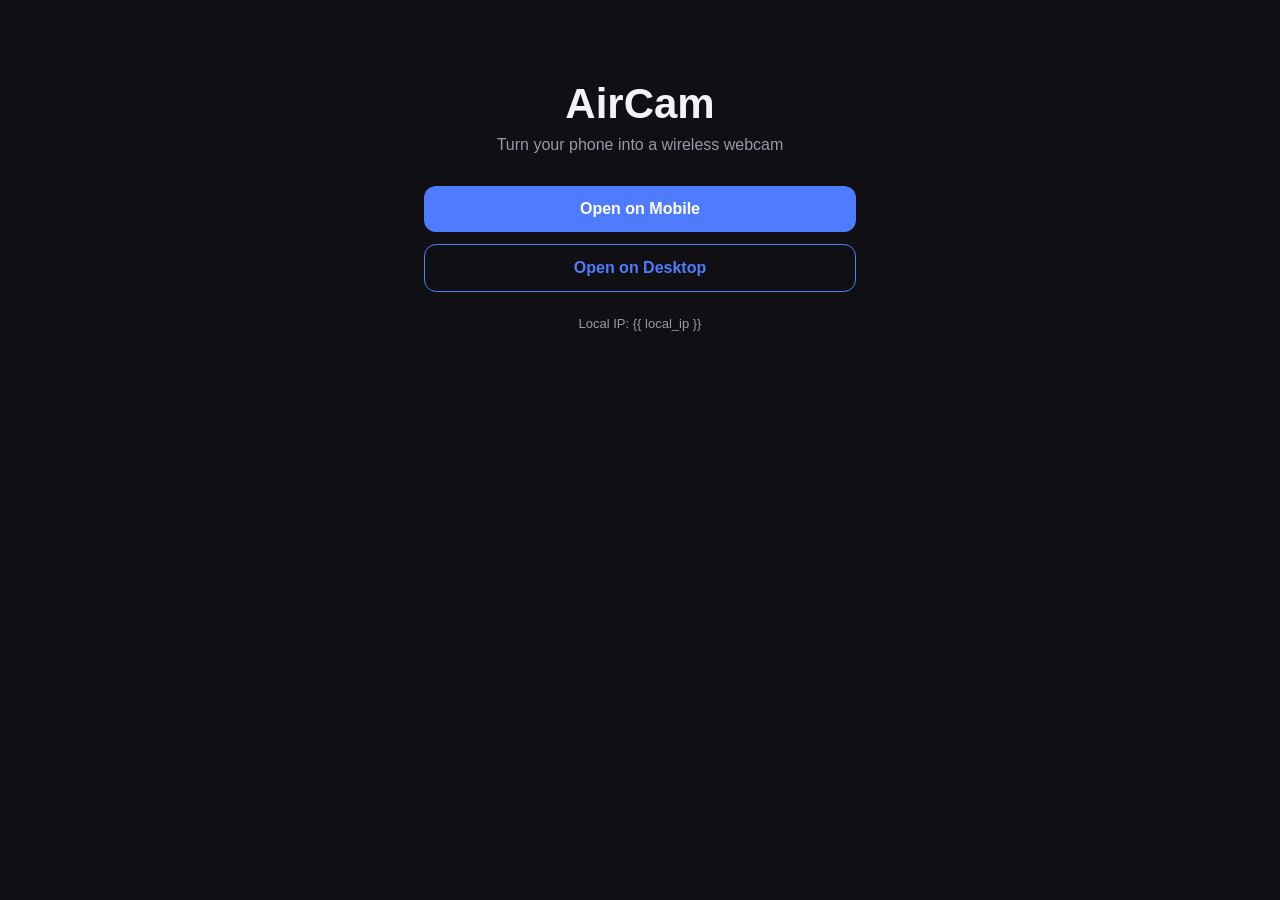
==== templates/index.html @ ca4be6c2 "Scaffold Add initial implementation of AirCam with mobile and desktop support  - Create Flask app to" ====
<!DOCTYPE html>
<html lang="en">
<head>
<meta charset="UTF-8">
<meta name="viewport" content="width=device-width, initial-scale=1.0">
<title>AirCam</title>
<link rel="stylesheet" href="/static/style.css">
</head>
<body>
<div class="landing">
<h1>AirCam</h1>
<p>Turn your phone into a wireless webcam</p>
<div class="landing-links">
<a class="btn" href="/mobile">Open on Mobile</a>
<a class="btn btn-outline" href="/desktop">Open on Desktop</a>
</div>
<p class="local-ip">Local IP: {{ local_ip }}</p>
</div>
</body>
</html>
---- static/style.css ----
* { box-sizing: border-box; margin: 0; padding: 0; }
body { font-family: -apple-system, BlinkMacSystemFont, 'Segoe UI', Roboto, sans-serif; background: #0f0f14; color: #f2f2f7; min-height: 100vh; }
.landing { max-width: 480px; margin: 0 auto; padding: 80px 24px; text-align: center; }
.landing h1 { font-size: 42px; margin-bottom: 8px; }
.landing p { color: #9a9aa5; margin-bottom: 32px; }
.landing-links { display: flex; flex-direction: column; gap: 12px; }
.local-ip { margin-top: 24px; font-size: 13px; color: #6b6b76; }
.btn { display: inline-block; padding: 14px 24px; background: #4f7cff; color: #fff; border: none; border-radius: 12px; font-size: 16px; font-weight: 600; text-decoration: none; cursor: pointer; }
.btn-outline { background: transparent; border: 1px solid #4f7cff; color: #4f7cff; }
.mobile-body { padding: 0; margin: 0; overflow: hidden; }
.camera-wrap { position: relative; width: 100vw; height: 100vh; background: #000; }
#preview { width: 100%; height: 100%; object-fit: cover; }
.overlay-top { position: absolute; top: env(safe-area-inset-top, 16px); left: 16px; display: flex; align-items: center; gap: 8px; background: rgba(0,0,0,0.4); padding: 8px 14px; border-radius: 20px; }
.status-dot { width: 10px; height: 10px; border-radius: 50%; background: #ff4f4f; }
.status-dot.live { background: #4fff8f; }
.overlay-bottom { position: absolute; bottom: env(safe-area-inset-bottom, 24px); left: 0; right: 0; display: flex; justify-content: center; gap: 16px; }
.icon-btn { padding: 14px 22px; border-radius: 30px; border: none; background: rgba(255,255,255,0.15); color: #fff; font-size: 15px; font-weight: 600; backdrop-filter: blur(10px); }
.icon-btn.primary { background: #4f7cff; }
.icon-btn:disabled { opacity: 0.4; }
.hint { position: fixed; bottom: 4px; left: 0; right: 0; text-align: center; font-size: 11px; color: #6b6b76; }
.dashboard { max-width: 720px; margin: 0 auto; padding: 40px 24px; }
.dashboard h1 { margin-bottom: 24px; }
.pair-row { display: flex; gap: 10px; margin-bottom: 20px; }
.pair-row input { flex: 1; padding: 12px 14px; border-radius: 10px; border: 1px solid #2a2a34; background: #17171d; color: #fff; font-size: 15px; }
.video-frame { position: relative; width: 100%; aspect-ratio: 16/9; background: #000; border-radius: 16px; overflow: hidden; display: flex; align-items: center; justify-content: center; }
.video-frame video { width: 100%; height: 100%; object-fit: contain; }
.placeholder { position: absolute; color: #6b6b76; font-size: 14px; }
.conn-status { margin-top: 14px; font-size: 13px; color: #9a9aa5; }
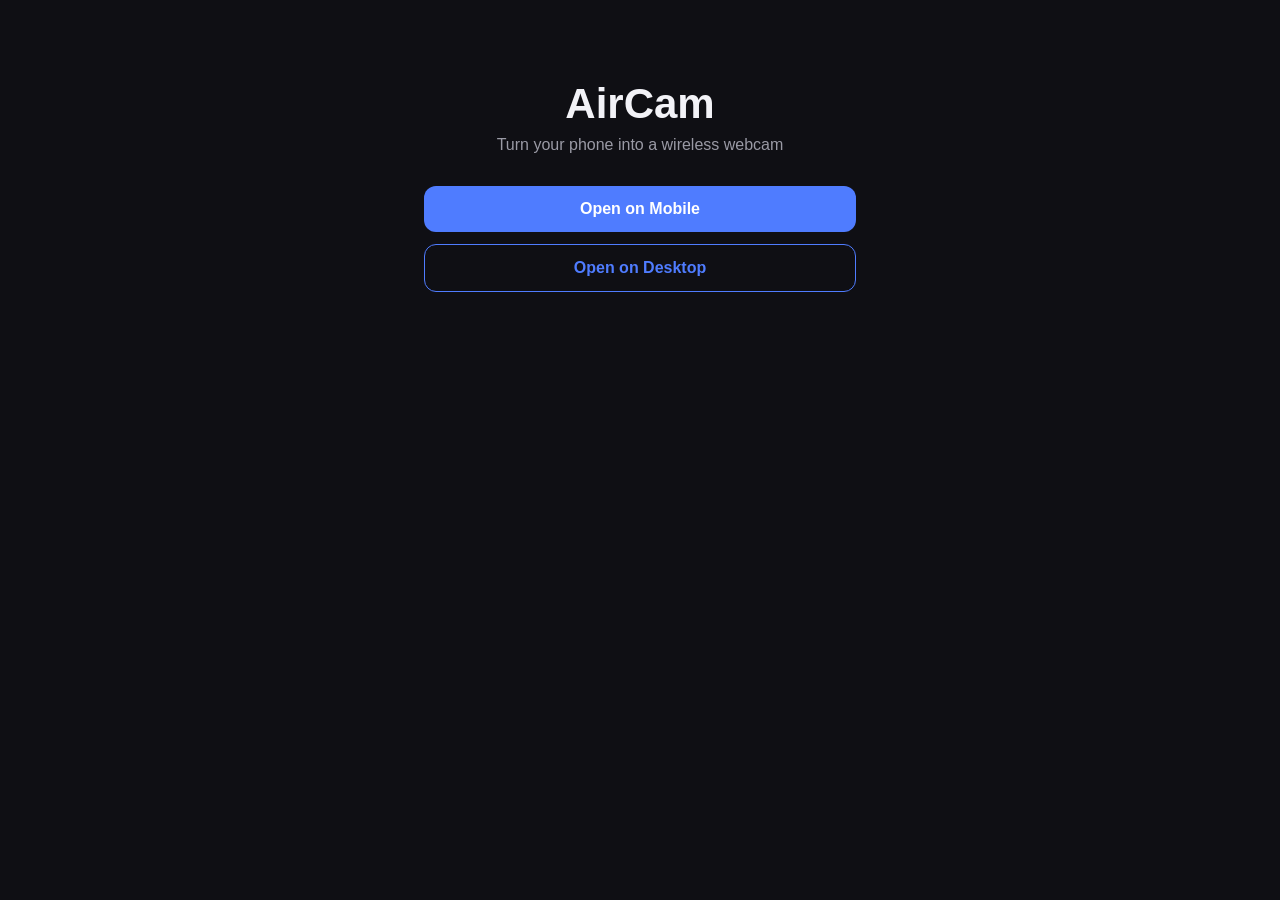
==== commit bb298eba: "Implement room-based signaling and cleanup for WebRTC connections" ====
--- a/templates/index.html
+++ b/templates/index.html
@@ -14,7 +14,6 @@
 <a class="btn" href="/mobile">Open on Mobile</a>
 <a class="btn btn-outline" href="/desktop">Open on Desktop</a>
 </div>
-<p class="local-ip">Local IP: {{ local_ip }}</p>
 </div>
 </body>
 </html>
--- a/static/style.css
+++ b/static/style.css
@@ -4,7 +4,6 @@
 .landing h1 { font-size: 42px; margin-bottom: 8px; }
 .landing p { color: #9a9aa5; margin-bottom: 32px; }
 .landing-links { display: flex; flex-direction: column; gap: 12px; }
-.local-ip { margin-top: 24px; font-size: 13px; color: #6b6b76; }
 .btn { display: inline-block; padding: 14px 24px; background: #4f7cff; color: #fff; border: none; border-radius: 12px; font-size: 16px; font-weight: 600; text-decoration: none; cursor: pointer; }
 .btn-outline { background: transparent; border: 1px solid #4f7cff; color: #4f7cff; }
 .mobile-body { padding: 0; margin: 0; overflow: hidden; }
@@ -13,16 +12,18 @@
 .overlay-top { position: absolute; top: env(safe-area-inset-top, 16px); left: 16px; display: flex; align-items: center; gap: 8px; background: rgba(0,0,0,0.4); padding: 8px 14px; border-radius: 20px; }
 .status-dot { width: 10px; height: 10px; border-radius: 50%; background: #ff4f4f; }
 .status-dot.live { background: #4fff8f; }
+.overlay-room { position: absolute; top: env(safe-area-inset-top, 16px); right: 16px; }
+.overlay-room input { width: 90px; padding: 8px 12px; border-radius: 20px; border: none; background: rgba(0,0,0,0.4); color: #fff; font-size: 14px; text-align: center; text-transform: uppercase; }
 .overlay-bottom { position: absolute; bottom: env(safe-area-inset-bottom, 24px); left: 0; right: 0; display: flex; justify-content: center; gap: 16px; }
 .icon-btn { padding: 14px 22px; border-radius: 30px; border: none; background: rgba(255,255,255,0.15); color: #fff; font-size: 15px; font-weight: 600; backdrop-filter: blur(10px); }
 .icon-btn.primary { background: #4f7cff; }
 .icon-btn:disabled { opacity: 0.4; }
-.hint { position: fixed; bottom: 4px; left: 0; right: 0; text-align: center; font-size: 11px; color: #6b6b76; }
 .dashboard { max-width: 720px; margin: 0 auto; padding: 40px 24px; }
 .dashboard h1 { margin-bottom: 24px; }
-.pair-row { display: flex; gap: 10px; margin-bottom: 20px; }
-.pair-row input { flex: 1; padding: 12px 14px; border-radius: 10px; border: 1px solid #2a2a34; background: #17171d; color: #fff; font-size: 15px; }
+.pair-row { display: flex; align-items: center; gap: 10px; margin-bottom: 20px; }
+.room-code { flex: 1; padding: 12px 14px; border-radius: 10px; border: 1px solid #2a2a34; background: #17171d; color: #fff; font-size: 15px; }
 .video-frame { position: relative; width: 100%; aspect-ratio: 16/9; background: #000; border-radius: 16px; overflow: hidden; display: flex; align-items: center; justify-content: center; }
 .video-frame video { width: 100%; height: 100%; object-fit: contain; }
 .placeholder { position: absolute; color: #6b6b76; font-size: 14px; }
 .conn-status { margin-top: 14px; font-size: 13px; color: #9a9aa5; }
+.hint { margin-top: 14px; font-size: 13px; color: #6b6b76; }
